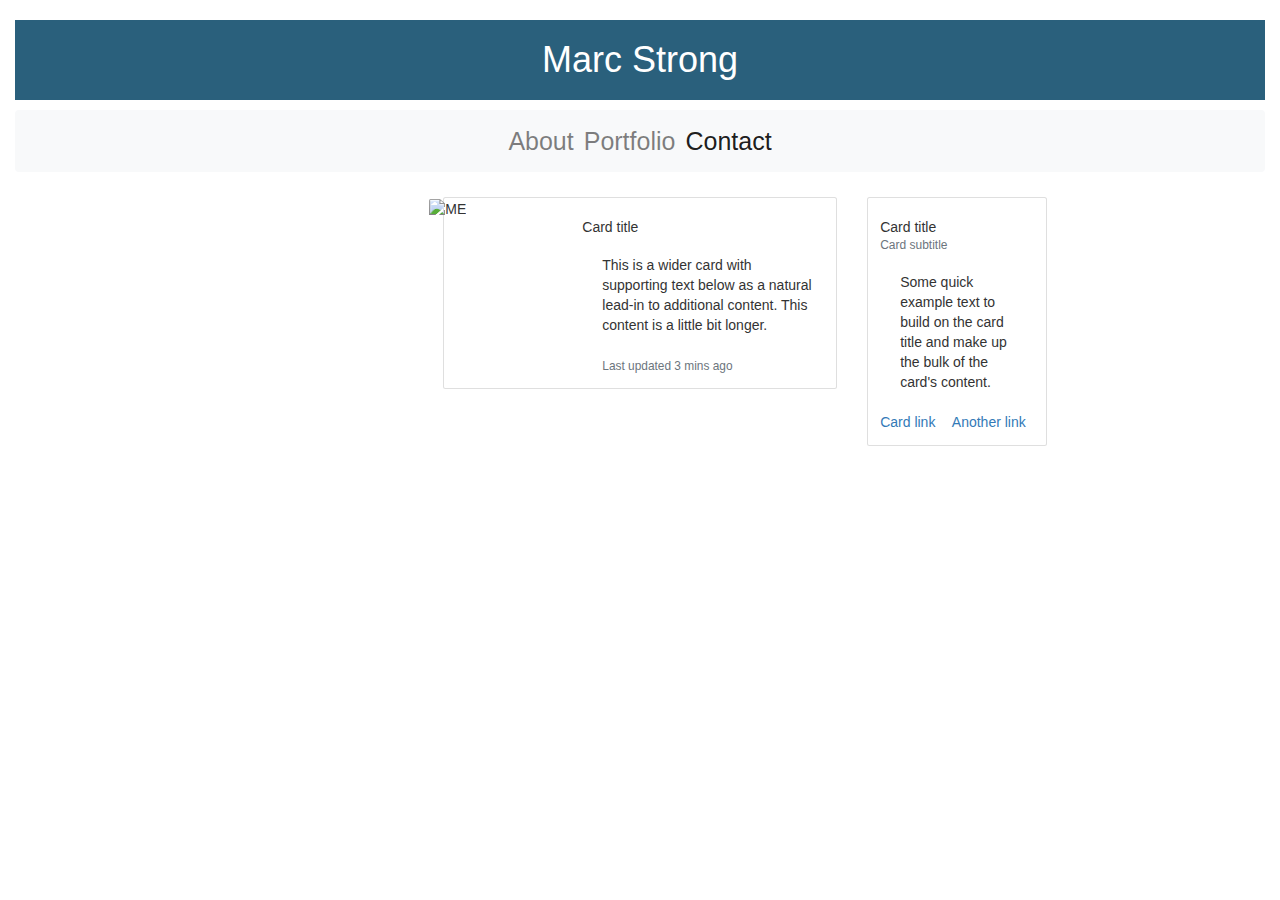
==== contact.html @ 888ad08a "Update Porfolio.html Start Contact.html" ====
<!doctype html>
<html lang="en">
  <head>
    <!-- Required meta tags -->
    <meta charset="utf-8">
    <meta name="viewport" content="width=device-width, initial-scale=1, shrink-to-fit=no">

    <!-- Bootstrap CSS -->
    <link rel="stylesheet" href="https://stackpath.bootstrapcdn.com/bootstrap/4.4.1/css/bootstrap.min.css" integrity="sha384-Vkoo8x4CGsO3+Hhxv8T/Q5PaXtkKtu6ug5TOeNV6gBiFeWPGFN9MuhOf23Q9Ifjh" crossorigin="anonymous">
    <link rel="stylesheet" href="https://maxcdn.bootstrapcdn.com/bootstrap/3.4.0/css/bootstrap.min.css">
    <script src="https://ajax.googleapis.com/ajax/libs/jquery/3.4.1/jquery.min.js"></script>
    <script src="https://maxcdn.bootstrapcdn.com/bootstrap/3.4.0/js/bootstrap.min.js"></script>
    <link rel="stylesheet" href="./02-Homework/Assets/css/style.css">
    <title>Marc Strong Portfolio</title>
  </head>
  
  <body>
    <section class="container-fluid main-content">
      <!-- Contact Web page header -->
      <header class="row">
        <header class="col">
          <h1 class="text-center">Marc Strong</h1>   
        </header>
      </header>

      <!-- Contact Web page nav bar -->
      <nav class="navbar navbar-expand-lg navbar-light bg-light justify-content-center">
        <ul class="navbar-nav">
          <li class="nav-item">
            <a class="nav-link" href="index.html">About </a>
          </li>
          <li class="nav-item">
            <a class="nav-link" href="./portfolio.html">Portfolio</a>
          </li>
          <li class="nav-item active">
            <a class="nav-link" href="./Contact.html">Contact <span class="sr-only">(current)</span></a>
          </li>
        </ul>
      </nav>

        <div class="row p-2">
          <div class="col"></div>
          <div class="col">
            <div class="card mb-3" style="max-width: 540px;">
                <div class="row no-gutters">
                  <div class="col-md-4">
                    <img src="20181224_101949.jpg" class="card-img" alt="ME">
                  </div>
                  <div class="col-md-8">
                    <div class="card-body">
                      <h5 class="card-title">Card title</h5>
                      <p class="card-text">This is a wider card with supporting text below as a natural lead-in to additional content. This content is a little bit longer.</p>
                      <p class="card-text"><small class="text-muted">Last updated 3 mins ago</small></p>
                    </div>
                  </div>
                </div>
              </div>
            
           </div>
           <div class="col">
            <div class="card" style="width: 18rem;">
                <div class="card-body">
                  <h5 class="card-title">Card title</h5>
                  <h6 class="card-subtitle mb-2 text-muted">Card subtitle</h6>
                  <p class="card-text">Some quick example text to build on the card title and make up the bulk of the card's content.</p>
                  <a href="#" class="card-link">Card link</a>
                  <a href="#" class="card-link">Another link</a>
                </div>
              </div>
           </div>
        </div>

    <!-- Optional JavaScript -->
    <!-- jQuery first, then Popper.js, then Bootstrap JS -->
    <script src="https://code.jquery.com/jquery-3.4.1.slim.min.js" integrity="sha384-J6qa4849blE2+poT4WnyKhv5vZF5SrPo0iEjwBvKU7imGFAV0wwj1yYfoRSJoZ+n" crossorigin="anonymous"></script>
    <script src="https://cdn.jsdelivr.net/npm/popper.js@1.16.0/dist/umd/popper.min.js" integrity="sha384-Q6E9RHvbIyZFJoft+2mJbHaEWldlvI9IOYy5n3zV9zzTtmI3UksdQRVvoxMfooAo" crossorigin="anonymous"></script>
    <script src="https://stackpath.bootstrapcdn.com/bootstrap/4.4.1/js/bootstrap.min.js" integrity="sha384-wfSDF2E50Y2D1uUdj0O3uMBJnjuUD4Ih7YwaYd1iqfktj0Uod8GCExl3Og8ifwB6" crossorigin="anonymous"></script>
  </body>
</html>
---- 02-Homework/Assets/css/style.css ----
* {
    box-sizing: border-box;
    padding: 0;
    margin: 0;
}

html, body {
    height: 100%;
}

main {
    background-color: #d9dcd6;
}

.main-content{
    display: block;
    position: relative;
    height: 90%;
    overflow-y:scroll
}

.card-body p{
    margin: 20px;
}
.row h1{
    padding: 20px;
    font-family: 'Trebu4het MS', 'Lucida Sans Unicode', 'Lucida Grande', 'Lucida Sans', Arial, sans-serif;
    background-color: #2a607c;
    color: #ffffff;
}

nav {
    padding: 5px;
    font-size: 25px;
    background-color: #ffffff;
}

}

.footer1 {
    position: fixed;
    left: 0;
    bottom: 0;
    width: 100%;
    height: 10%;
    background-color: #767e81;
    color: white;
    padding: 15px;
    font-size: 12px;
    text-align: center;
 }
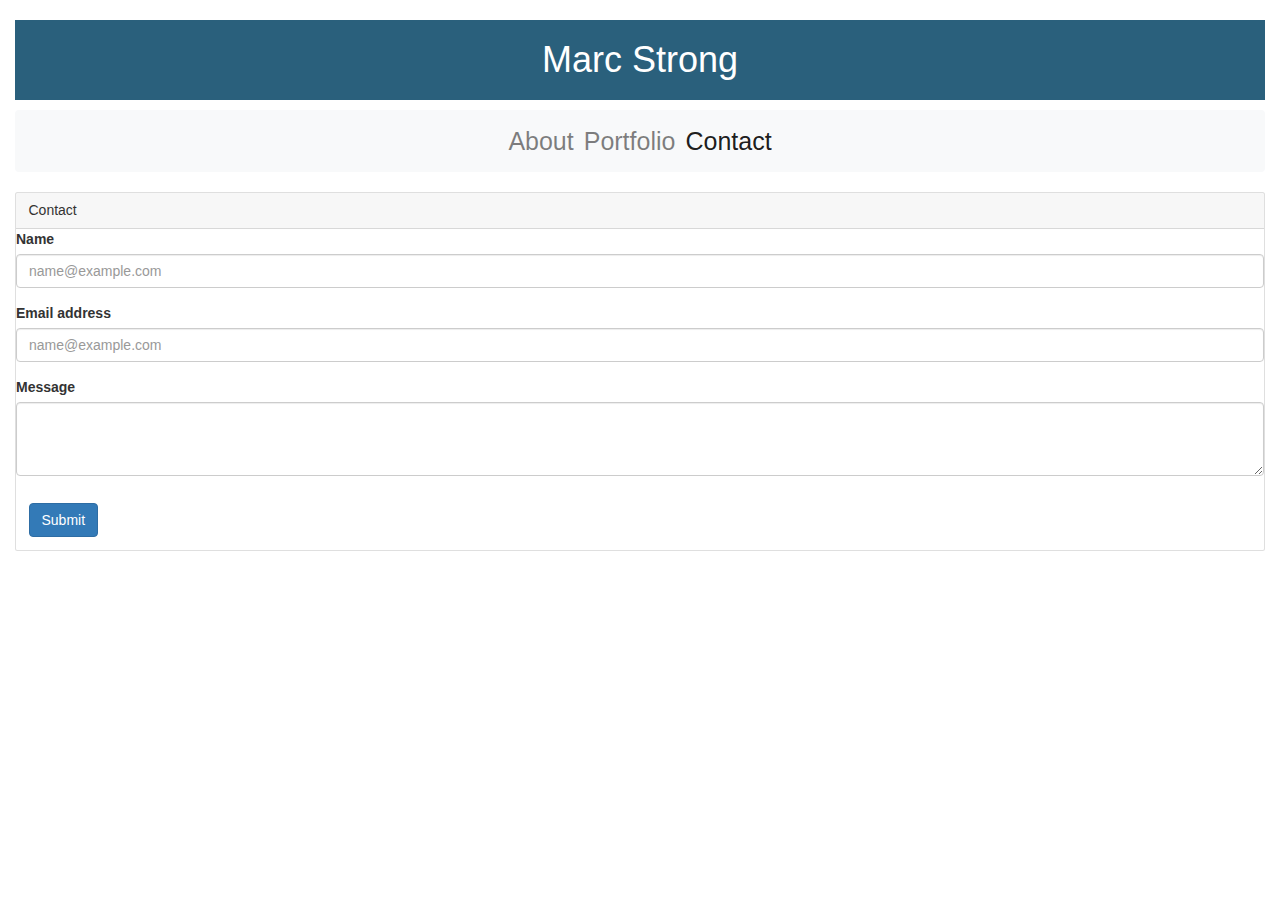
==== commit 4fad5fb2: "Update Contact.html" ====
--- a/contact.html
+++ b/contact.html
@@ -38,37 +38,31 @@
         </ul>
       </nav>
 
-        <div class="row p-2">
-          <div class="col"></div>
-          <div class="col">
-            <div class="card mb-3" style="max-width: 540px;">
-                <div class="row no-gutters">
-                  <div class="col-md-4">
-                    <img src="20181224_101949.jpg" class="card-img" alt="ME">
-                  </div>
-                  <div class="col-md-8">
-                    <div class="card-body">
-                      <h5 class="card-title">Card title</h5>
-                      <p class="card-text">This is a wider card with supporting text below as a natural lead-in to additional content. This content is a little bit longer.</p>
-                      <p class="card-text"><small class="text-muted">Last updated 3 mins ago</small></p>
-                    </div>
-                  </div>
-                </div>
+      <div class="card">
+        <div class="card-header">
+            Contact
+        </div>
+        
+        <form>
+            <div class="form-group">
+              <label for="exampleFormControlInput1">Name</label>
+              <input type="email" class="form-control" id="exampleFormControlInput1" placeholder="name@example.com">
+            </div>
+            <div class="form-group">
+                <label for="exampleFormControlInput1">Email address</label>
+                <input type="email" class="form-control" id="exampleFormControlInput1" placeholder="name@example.com">
               </div>
             
-           </div>
-           <div class="col">
-            <div class="card" style="width: 18rem;">
-                <div class="card-body">
-                  <h5 class="card-title">Card title</h5>
-                  <h6 class="card-subtitle mb-2 text-muted">Card subtitle</h6>
-                  <p class="card-text">Some quick example text to build on the card title and make up the bulk of the card's content.</p>
-                  <a href="#" class="card-link">Card link</a>
-                  <a href="#" class="card-link">Another link</a>
-                </div>
-              </div>
-           </div>
+            <div class="form-group">
+              <label for="exampleFormControlTextarea1">Message</label>
+              <textarea class="form-control" id="exampleFormControlTextarea1" rows="3"></textarea>
+            </div>
+          </form>
+        <div class="card-body">
+            <a href="index.html" class="btn btn-primary">Submit</a>
         </div>
+      </div>
+        
 
     <!-- Optional JavaScript -->
     <!-- jQuery first, then Popper.js, then Bootstrap JS -->
--- a/02-Homework/Assets/css/style.css
+++ b/02-Homework/Assets/css/style.css
@@ -36,7 +36,12 @@
 }
 
 }
-
+.row h2{
+    padding: 20px;
+    font-family: 'Trebu4het MS', 'Lucida Sans Unicode', 'Lucida Grande', 'Lucida Sans', Arial, sans-serif;
+    background-color: #2a607c;
+    color: #ffffff;
+}
 .footer1 {
     position: fixed;
     left: 0;
